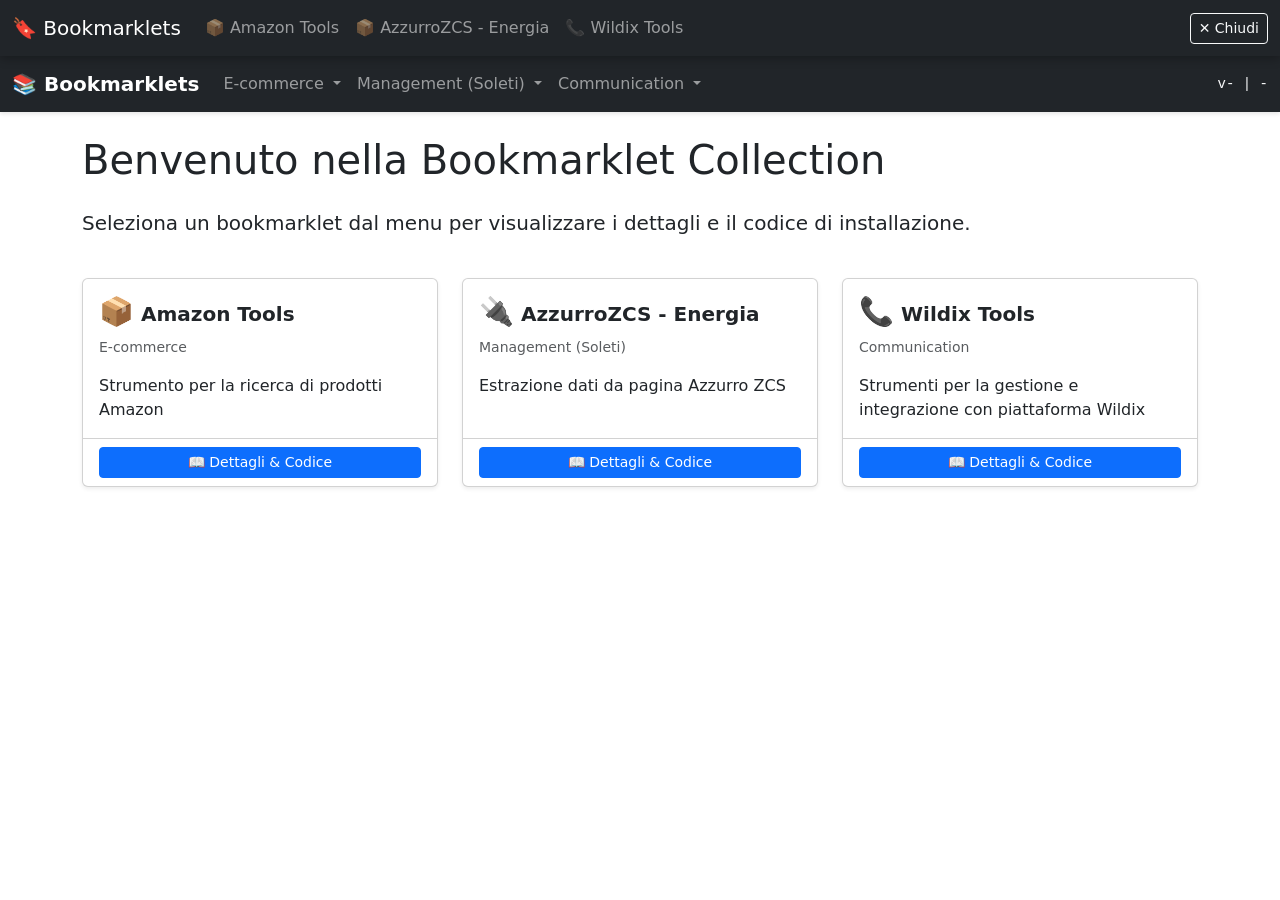
==== app/index.html @ 0fbabc52 "nuova versione" ====
<!DOCTYPE html>
<html lang="it">
<head>
    <meta charset="UTF-8">
    <meta name="viewport" content="width=device-width, initial-scale=1.0">
    <title>Bookmarklet Collection</title>
    
    <!-- Bootstrap CSS -->
    <link href="https://cdn.jsdelivr.net/npm/bootstrap@5.3.0/dist/css/bootstrap.min.css" rel="stylesheet">
    <link rel="stylesheet" href="includes/ui/styles.css">
</head>
<body>
    <!-- Navbar Container - Popolata dinamicamente -->
    <nav id="bookmarklet-navbar" class="navbar navbar-expand-lg navbar-dark bg-dark">
        <div class="container-fluid">
            <a class="navbar-brand" href="#">
                <span id="navbar-logo">📚 Bookmarklets</span>
            </a>
            <button class="navbar-toggler" type="button" data-bs-toggle="collapse" data-bs-target="#navbarContent">
                <span class="navbar-toggler-icon"></span>
            </button>
            
            <div class="collapse navbar-collapse" id="navbarContent">
                <!-- Menu dinamico popolato da registry.js -->
                <ul class="navbar-nav me-auto mb-2 mb-lg-0" id="bookmarklet-menu">
                    <!-- Popolato dinamicamente -->
                </ul>
                
                <!-- Info versione e repo -->
                <div class="navbar-text text-light">
                    <small>
                        <span id="repo-version">v-</span> | 
                        <span id="last-update">-</span>
                    </small>
                </div>
            </div>
        </div>
    </nav>

    <!-- Main Content -->
    <div class="container mt-4">
        <div class="row">
            <div class="col-12">
                <h1 class="mb-4">Benvenuto nella Bookmarklet Collection</h1>
                <p class="lead">Seleziona un bookmarklet dal menu per visualizzare i dettagli e il codice di installazione.</p>
            </div>
        </div>

        <!-- Griglia Bookmarklet - Popolata dinamicamente -->
        <div class="row mt-4" id="bookmarklet-grid">
            <!-- Popolato dinamicamente da registry.js -->
        </div>

        <!-- Dettaglio Bookmarklet -->
        <div class="row mt-5" id="bookmarklet-detail" style="display: none;">
            <div class="col-12">
                <div class="card">
                    <div class="card-header">
                        <h3 id="detail-title"></h3>
                    </div>
                    <div class="card-body">
                        <p id="detail-description"></p>
                        <h5>Codice Bookmarklet:</h5>
                        <pre class="bg-light p-3 rounded"><code id="detail-code"></code></pre>
                        <button class="btn btn-primary" id="copy-code-btn">📋 Copia Codice</button>
                    </div>
                </div>
            </div>
        </div>
    </div>

    <!-- Bootstrap JS -->
    <script src="https://cdn.jsdelivr.net/npm/bootstrap@5.3.0/dist/js/bootstrap.bundle.min.js"></script>
    
    <!-- Core Scripts -->
    <script src="core/loader.js"></script>
    <script src="core/registry.js"></script>
    <script src="includes/ui/navbar.js"></script>
    
    <!-- Inizializzazione -->
    <script>
        // Inizializza il sistema quando la pagina è caricata
        document.addEventListener('DOMContentLoaded', () => {
            BookmarkletRegistry.init();
        });
    </script>
</body>
</html>
---- app/includes/ui/styles.css ----
/**
 * Stili globali per Bookmarklet Collection
 */

/* === VARIABILI === */
:root {
    --primary-color: #0d6efd;
    --secondary-color: #6c757d;
    --success-color: #198754;
    --danger-color: #dc3545;
    --warning-color: #ffc107;
    --info-color: #0dcaf0;
    --dark-color: #212529;
    --light-color: #f8f9fa;
}

/* === NAVBAR === */
#bookmarklet-navbar {
    box-shadow: 0 2px 4px rgba(0,0,0,0.1);
}

#navbar-logo {
    font-weight: bold;
    font-size: 1.25rem;
}

#bookmarklet-navbar .navbar-text {
    font-family: 'Courier New', monospace;
}

/* === CARDS === */
.card {
    transition: transform 0.2s, box-shadow 0.2s;
}

.card:hover {
    transform: translateY(-5px);
    box-shadow: 0 4px 8px rgba(0,0,0,0.2) !important;
}

.card-title {
    color: var(--dark-color);
    font-weight: 600;
}

/* === CODE BLOCKS === */
pre {
    background-color: var(--light-color);
    border: 1px solid #dee2e6;
    border-radius: 0.375rem;
    overflow-x: auto;
}

pre code {
    color: #d63384;
    font-family: 'Courier New', monospace;
    font-size: 0.875rem;
}

/* === BUTTONS === */
.btn {
    transition: all 0.2s;
}

.btn:active {
    transform: scale(0.95);
}

/* === DROPDOWN === */
.dropdown-menu {
    box-shadow: 0 4px 6px rgba(0,0,0,0.1);
}

.dropdown-item {
    transition: background-color 0.2s;
}

.dropdown-item:hover {
    background-color: var(--light-color);
}

/* === UTILITIES === */
.text-monospace {
    font-family: 'Courier New', monospace;
}

.shadow-soft {
    box-shadow: 0 2px 4px rgba(0,0,0,0.08);
}

/* === RESPONSIVE === */
@media (max-width: 768px) {
    #navbar-logo {
        font-size: 1rem;
    }
    
    .navbar-text {
        font-size: 0.75rem;
    }
}

/* === ANIMATIONS === */
@keyframes fadeIn {
    from {
        opacity: 0;
        transform: translateY(10px);
    }
    to {
        opacity: 1;
        transform: translateY(0);
    }
}

.fade-in {
    animation: fadeIn 0.3s ease-in;
}

/* === SCROLLBAR PERSONALIZZATA === */
::-webkit-scrollbar {
    width: 8px;
    height: 8px;
}

::-webkit-scrollbar-track {
    background: var(--light-color);
}

::-webkit-scrollbar-thumb {
    background: var(--secondary-color);
    border-radius: 4px;
}

::-webkit-scrollbar-thumb:hover {
    background: var(--dark-color);
}
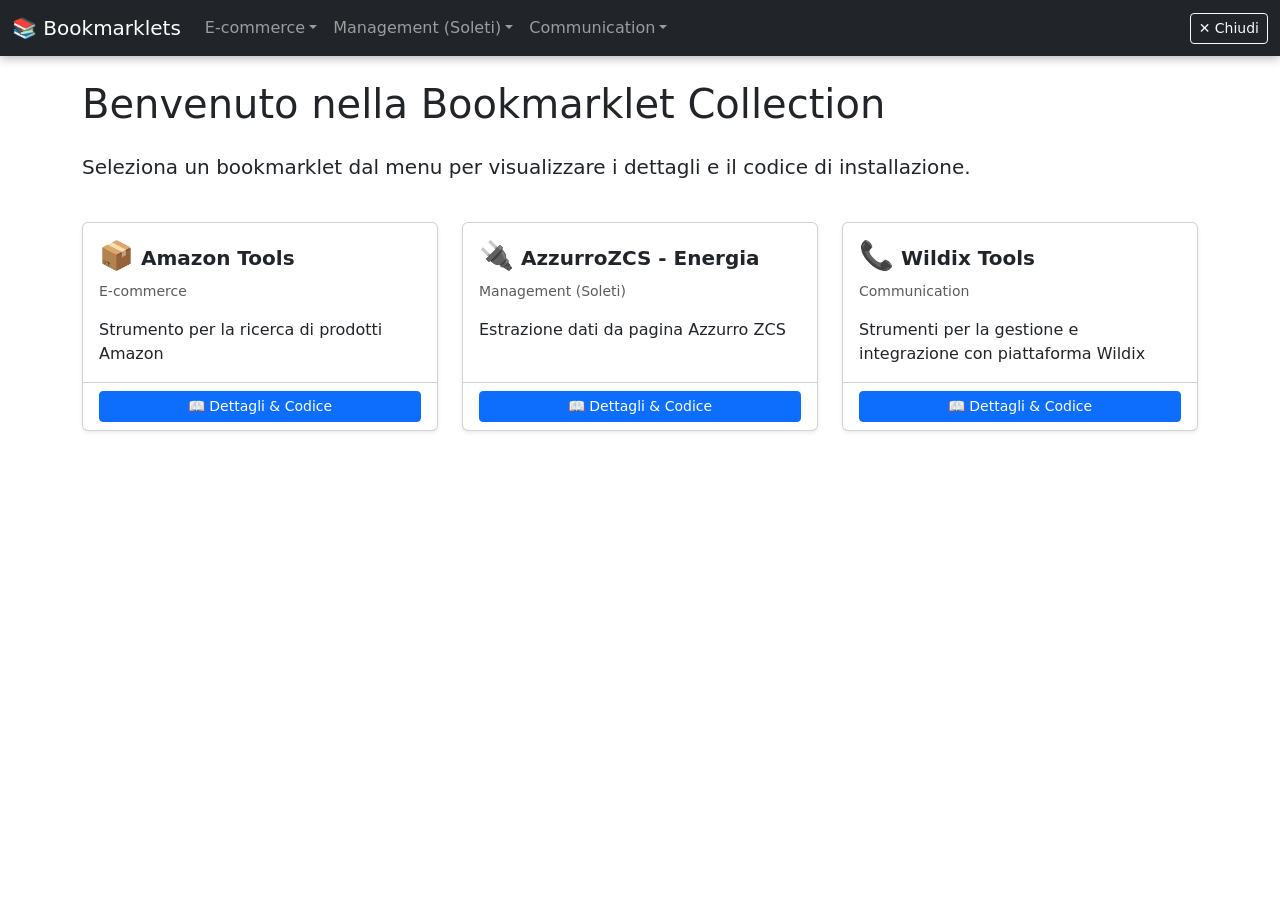
==== commit 12d42999: "nuova versione" ====
--- a/app/index.html
+++ b/app/index.html
@@ -10,32 +10,7 @@
     <link rel="stylesheet" href="includes/ui/styles.css">
 </head>
 <body>
-    <!-- Navbar Container - Popolata dinamicamente -->
-    <nav id="bookmarklet-navbar" class="navbar navbar-expand-lg navbar-dark bg-dark">
-        <div class="container-fluid">
-            <a class="navbar-brand" href="#">
-                <span id="navbar-logo">📚 Bookmarklets</span>
-            </a>
-            <button class="navbar-toggler" type="button" data-bs-toggle="collapse" data-bs-target="#navbarContent">
-                <span class="navbar-toggler-icon"></span>
-            </button>
-            
-            <div class="collapse navbar-collapse" id="navbarContent">
-                <!-- Menu dinamico popolato da registry.js -->
-                <ul class="navbar-nav me-auto mb-2 mb-lg-0" id="bookmarklet-menu">
-                    <!-- Popolato dinamicamente -->
-                </ul>
-                
-                <!-- Info versione e repo -->
-                <div class="navbar-text text-light">
-                    <small>
-                        <span id="repo-version">v-</span> | 
-                        <span id="last-update">-</span>
-                    </small>
-                </div>
-            </div>
-        </div>
-    </nav>
+    
 
     <!-- Main Content -->
     <div class="container mt-4">
